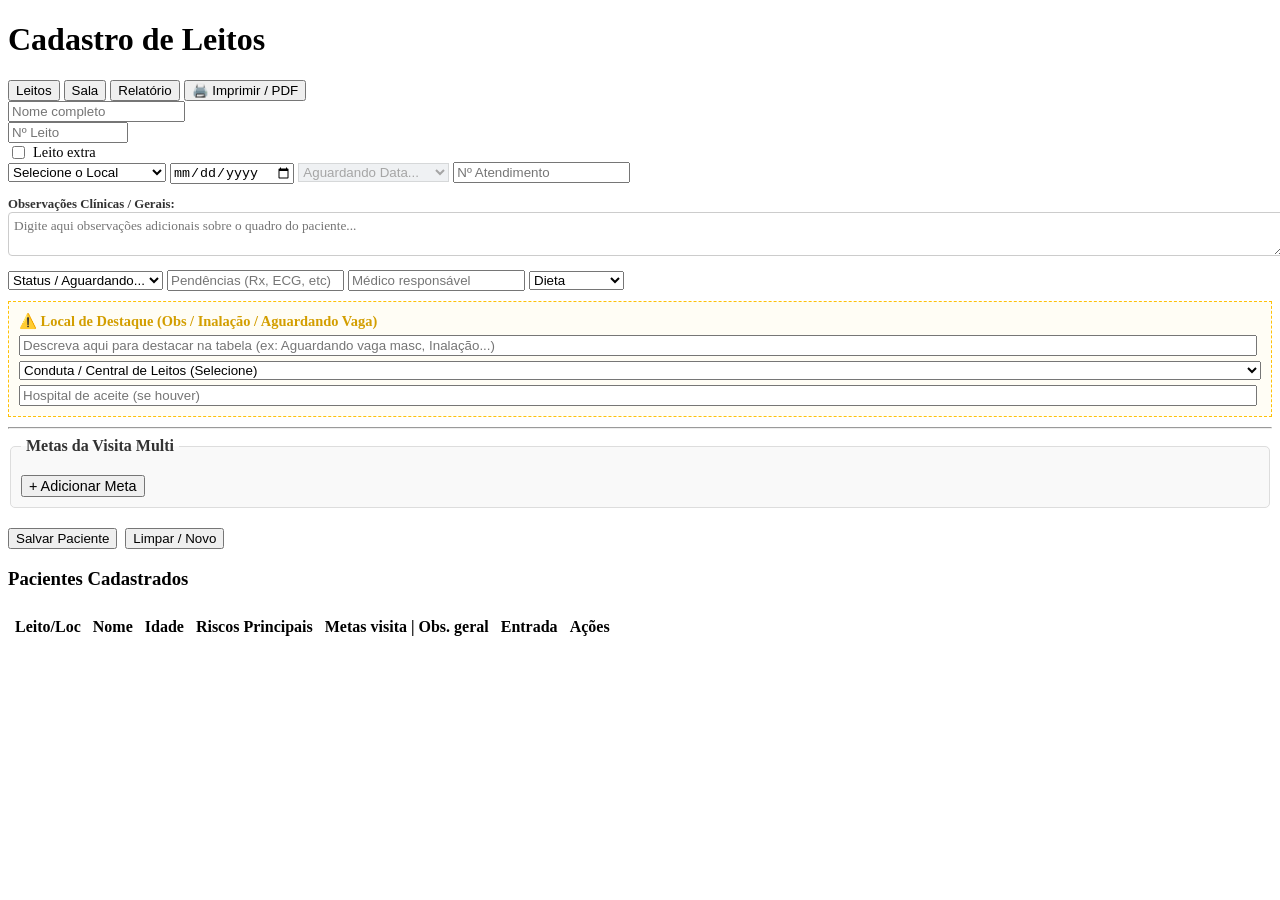
==== admin/index.html @ 570c0431 "Adicionado tela de cadastro" ====
<!DOCTYPE html>
<html lang="pt-BR">
<head>
<meta charset="utf-8" />
<title>Cadastro e Controle</title>
<link rel="stylesheet" href="../style.css">
<meta name="viewport" content="width=device-width,initial-scale=1">
<link rel="icon" href="../logo.png" type="image/svg+xml">
<style>
  .risk-label { font-size: 0.85em; font-weight: bold; margin-left: 5px; color: #555; }
  .risk-low { color: green; }
  .risk-med { color: orange; }
  .risk-high { color: red; }
  
  .row-destaque { background-color: #fff3cd !important; border-left: 5px solid #ffc107; }
  .row-livre { background-color: #f0f8ff !important; }
  .row-crl-nao { background-color: #f8d7da !important; border-left: 5px solid #dc3545; } 
  .row-alerta-conduta { background-color: #e9f5ff !important; border-left: 5px solid #007bff; }

  .extra-checkbox-wrapper { display: flex; align-items: center; gap: 5px; font-size: 0.9em; }
  
  fieldset { border: 1px solid #ddd; padding: 10px; border-radius: 5px; margin-bottom: 10px; background: #f9f9f9; }
  legend { font-weight: bold; padding: 0 5px; color: #333; }

  .table td { vertical-align: top; padding: 8px 5px; }
  .table th { padding: 8px 5px; }

  .meta-row {
      background: #fff;
      border: 1px solid #ccc;
      padding: 10px;
      margin-bottom: 8px;
      border-radius: 4px;
      display: flex;
      flex-direction: column;
      gap: 5px;
      position: relative;
  }
  .meta-header { display: flex; justify-content: space-between; align-items: center; }
  .meta-options { display: flex; gap: 15px; font-size: 0.9em; margin-top: 5px; align-items: center;}
  .meta-motivo { display: none; margin-top: 5px; }
  .meta-motivo input { width: 100%; border: 1px solid #d69e9e; background-color: #fff5f5; }
  .btn-remove-meta { 
      background: none; border: none; color: red; font-weight: bold; cursor: pointer; font-size: 1.2em;
  }
  
  .lista-metas-view { list-style: none; padding: 0; margin: 0; font-size: 0.85em; }
  .lista-metas-view li { margin-bottom: 4px; border-bottom: 1px dashed #eee; padding-bottom: 2px; }
  .tag-status { padding: 2px 4px; border-radius: 3px; font-weight: bold; font-size: 0.8em; }
  .st-na { background: #eee; color: #555; }
  .st-realizada { background: #d4edda; color: #155724; }
  .st-nao { background: #f8d7da; color: #721c24; }

  /* === ESTILOS DE IMPRESSÃO (PDF) === */
  @media print {
      @page { size: landscape; margin: 10mm; }
      body { background: #fff; font-family: Arial, sans-serif; -webkit-print-color-adjust: exact; }
      .header, #formPaciente, .secondary, .edit, .rem, #container_botoes_acao, button { display: none !important; }
      .card { border: none; box-shadow: none; padding: 0; margin: 0; }
      h3 { margin-top: 0; text-align: center; border-bottom: 2px solid #333; padding-bottom: 10px; }
      .table { width: 100%; border-collapse: collapse; font-size: 11px; }
      .table th, .table td { border: 1px solid #999; padding: 5px; color: #000; }
      .table th { background-color: #eee !important; font-weight: bold; }
      .row-crl-nao { background-color: #fdecea !important; }
      .row-destaque { background-color: #fff8e1 !important; }
      .table th:last-child, .table td:last-child { display: none; }
  }
</style>
</head>
<body>
<div class="container">
  <header class="header">
    <h1>Cadastro de Leitos</h1>
    <div>
        <a href="../index.html"><button class="secondary">Leitos</button></a>
        <a href="../sala/index.html"><button class="secondary">Sala</button></a>
        <a href="../relatorio/index.html"><button class="secondary">Relatório</button></a>
        <button class="secondary" onclick="window.print()">🖨️ Imprimir / PDF</button>
    </div>
    
  </header>

  <main class="card" id="formPaciente">
    <form>
      <input type="hidden" id="id_editando">

      <div class="form-row">
        <input type="text" id="nome" placeholder="Nome completo" required>

        <div style="display:flex; flex-direction:column; width: 120px;">
          <input type="number" id="leito" placeholder="Nº Leito" min="0" max="999" required>
          <div class="extra-checkbox-wrapper">
            <input type="checkbox" id="leito_extra"> <label for="leito_extra">Leito extra</label>
          </div>
        </div>

        <select id="local" required>
          <option value="">Selecione o Local</option>
          <option>Isolamento Adulto</option>
          <option>Isolamento Pediátrico</option>
          <option>Observação Masculina</option>
          <option>Observação Feminina</option>
          <option>Observação Pediátrica</option>
          <option>Sala de Decisão</option>
          <option>Medicação</option>
		  <option>Emergência</option>
        </select>

        <input type="date" id="nascimento" required title="Data de Nascimento">
        
        <select id="tipo_paciente" disabled style="background-color: #e9ecef;">
          <option value="">Aguardando Data...</option>
          <option value="adulto">Adulto (>12 anos)</option>
          <option value="pediatrico">Pediatria (<=12 anos)</option>
        </select>

        <input type="text" id="atendimento" placeholder="Nº Atendimento" required>
      </div>
    
        <div class="form-row" style="margin-top: 10px;">
        <div style="width: 100%;">
            <label style="font-size:0.8em; font-weight:bold; color:#333;">Observações Clínicas / Gerais:</label>
            <textarea id="obs_clinica" rows="2" placeholder="Digite aqui observações adicionais sobre o quadro do paciente..." style="width:100%; resize: vertical; padding: 5px; border: 1px solid #ccc; border-radius: 4px; font-family: inherit;"></textarea>
        </div>
      </div>
      <div class="form-row" style="margin-top: 10px;">
        <select id="aguardando">
          <option value="">Status / Aguardando...</option>
          <option>Exame</option>
          <option>Alta</option>
          <option>Transferência</option>
          <option>Resultado</option>
          <option>Nada</option>
        </select>

        <input type="text" id="pendencias" placeholder="Pendências (Rx, ECG, etc)">
        <input type="text" id="medico" placeholder="Médico responsável">
        
        <select id="dieta">
          <option value="">Dieta</option>
          <option>Livre</option>
          <option>Jejum</option>
          <option>Hipossódica</option>
          <option>Pastosa</option>
          <option>Diabética</option>
        </select>
      </div>

      <div style="margin: 10px 0; border: 1px dashed #ffc107; padding: 10px; background: #fffdf5;">
        <label style="font-weight:bold; font-size:0.9em; color:#d39e00;">⚠️ Local de Destaque (Obs / Inalação / Aguardando Vaga)</label>
        <input type="text" id="aguardando_vaga" placeholder="Descreva aqui para destacar na tabela (ex: Aguardando vaga masc, Inalação...)" style="width:99%; margin-top:5px;">
        
        <select id="conduta" style="width:100%; margin-top:5px;">
          <option value="">Conduta / Central de Leitos (Selecione)</option>
          <option value="Sim">Sim (Conduta Realizada)</option>
          <option value="Não">Não (Aguardando Conduta)</option>
        </select>

        <input type="text" id="hospital" placeholder="Hospital de aceite (se houver)" style="width:99%; margin-top:5px;">
      </div>

      <hr>

      <fieldset id="escala_adulto" style="display:none;">
        <legend>Escalas Adulto (> 12 Anos)</legend>
        <div class="form-row">
          <div>
            <select id="glasgow_tipo_adulto">
                <option value="Glasgow">Glasgow</option>
                <option value="RAS">RASS</option>
            </select>
            <input type="number" id="glasgow_valor_adulto" placeholder="Valor">
          </div>
          <div>
            <input type="number" id="iris_adulto" placeholder="IRIS (Valor)" oninput="calcRisco('iris', this.value, 'lbl_iris_ad')">
            <span id="lbl_iris_ad" class="risk-label"></span>
          </div>
          <div>
            <input type="number" id="morse" placeholder="Morse (Valor)" oninput="calcRisco('morse', this.value, 'lbl_morse')">
            <span id="lbl_morse" class="risk-label"></span>
          </div>
          <div>
             <input type="number" id="braden_adulto" placeholder="Braden (Valor)" oninput="calcRisco('braden', this.value, 'lbl_braden_ad')">
             <span id="lbl_braden_ad" class="risk-label"></span>
          </div>
        </div>
        <div class="form-row" style="margin-top:10px;">
          <div>
            <select id="dor_tipo_adulto">
                <option value="Dor">Dor (1-10)</option>
                <option value="BPS">BPS</option>
            </select>
            <input type="number" id="dor_valor_adulto" placeholder="Valor">
          </div>
          <div>
             <select id="news">
               <option value="">NEWS (Selecione)</option>
               <option value="Baixo">Baixo</option>
               <option value="Moderado">Moderado</option>
               <option value="Alto">Alto</option>
             </select>
          </div>
          <div>
            <input type="text" id="meows" placeholder="MEOWS (Opcional)">
          </div>
        </div>
      </fieldset>

      <fieldset id="escala_ped" style="display:none;">
        <legend>Escalas Pediátricas (<= 12 Anos)</legend>
        <div class="form-row">
          <div>
            <select id="glasgow_tipo_ped">
                <option value="Glasgow">Glasgow</option>
                <option value="RAS">RAS</option>
            </select>
            <input type="number" id="glasgow_valor_ped" placeholder="Valor">
          </div>
          <div>
            <input type="number" id="iris_ped" placeholder="IRIS (Valor)" oninput="calcRisco('iris', this.value, 'lbl_iris_ped')">
            <span id="lbl_iris_ped" class="risk-label"></span>
          </div>
          <div>
             <input type="number" id="humpty" placeholder="Humpty D. (Valor)" oninput="calcRisco('humpty', this.value, 'lbl_humpty')">
             <span id="lbl_humpty" class="risk-label"></span>
          </div>
          <div>
             <input type="number" id="braden_ped" placeholder="Braden (Valor)" oninput="calcRisco('braden', this.value, 'lbl_braden_ped')">
             <span id="lbl_braden_ped" class="risk-label"></span>
          </div>
        </div>
        <div class="form-row" style="margin-top:10px;">
           <div>
            <select id="dor_tipo_ped">
                <option value="Dor">Dor (1-10)</option>
                <option value="BPS">BPS</option>
                <option value="FLACC">FLACC</option>
            </select>
            <input type="number" id="dor_valor_ped" placeholder="Valor">
          </div>
          <div>
            <input type="number" id="pews" placeholder="PEWS (Valor)">
          </div>
        </div>
      </fieldset>
      
      <fieldset>
        <legend>Metas da Visita Multi</legend>
        <div id="container_metas"></div>
        <button type="button" class="secondary" onclick="adicionarMeta()" style="margin-top:10px; font-size:0.9em;">+ Adicionar Meta</button>
      </fieldset>

      <div id="container_botoes_acao" style="display:flex; gap:8px; margin-top:20px;">
        <button type="submit" id="btnSalvar">Salvar Paciente</button>
        <button type="button" id="limpar" class="secondary" onclick="limparForm()">Limpar / Novo</button>
      </div>
    </form>
  </main>

  <section class="card">
    <h3>Pacientes Cadastrados</h3>
    <table class="table" id="tabela">
      <thead>
        <tr>
          <th>Leito/Loc</th>
          <th>Nome</th>
          <th>Idade</th> 
          <th>Riscos Principais</th>
          <th>Metas visita | Obs. geral</th>
          <th>Entrada</th>
          <th>Ações</th>
        </tr>
      </thead>
      <tbody></tbody>
    </table>
  </section>
</div>

<script>

const API_BASE = '../api.php';
let listaPacientes = [];

// --- Lógica das Metas Multi ---
function adicionarMeta(dados = {}) {
    const container = document.getElementById('container_metas');
    const idUnico = 'meta_' + Date.now() + '_' + Math.floor(Math.random() * 1000);
    const texto = dados.texto || '';
    const status = dados.status || 'NA'; 
    const motivo = dados.motivo || '';

    const div = document.createElement('div');
    div.className = 'meta-row';
    div.innerHTML = `
        <div class="meta-header">
            <input type="text" class="meta-texto" placeholder="Descrição da Meta" value="${texto}" style="flex:1; margin-right:10px;" required>
            <button type="button" class="btn-remove-meta" onclick="this.parentElement.parentElement.remove()">×</button>
        </div>
        <div class="meta-options">
            <label><input type="radio" name="${idUnico}" value="NA" ${status === 'NA' ? 'checked' : ''} onchange="toggleMotivo(this)"> NA</label>
            <label><input type="radio" name="${idUnico}" value="Realizada" ${status === 'Realizada' ? 'checked' : ''} onchange="toggleMotivo(this)"> Realizada</label>
            <label><input type="radio" name="${idUnico}" value="NaoRealizada" ${status === 'NaoRealizada' ? 'checked' : ''} onchange="toggleMotivo(this)"> Não realizada</label>
        </div>
        <div class="meta-motivo" style="display: ${status === 'NaoRealizada' ? 'block' : 'none'};">
            <input type="text" class="meta-motivo-input" placeholder="Motivo da não realização" value="${motivo}">
        </div>
    `;
    container.appendChild(div);
}

function toggleMotivo(radio) {
    const row = radio.closest('.meta-row');
    const motivoDiv = row.querySelector('.meta-motivo');
    const motivoInput = row.querySelector('.meta-motivo-input');
    
    if (radio.value === 'NaoRealizada') {
        motivoDiv.style.display = 'block';
        motivoInput.focus();
    } else {
        motivoDiv.style.display = 'none';
        motivoInput.value = '';
    }
}

function obterMetasJSON() {
    const metas = [];
    document.querySelectorAll('.meta-row').forEach(row => {
        const texto = row.querySelector('.meta-texto').value;
        const checked = row.querySelector('input[type="radio"]:checked');
        const status = checked ? checked.value : 'NA';
        const motivo = row.querySelector('.meta-motivo-input').value;
        if(texto.trim() !== "") {
            metas.push({ texto, status, motivo });
        }
    });
    return JSON.stringify(metas);
}

// --- Funções Auxiliares / Gerais ---
function limparForm() {
    document.getElementById('id_editando').value = '';
    document.getElementById('nome').value = '';
    document.getElementById('leito').value = '';
    document.getElementById('leito_extra').checked = false;
    document.getElementById('local').value = '';
    document.getElementById('nascimento').value = '';
    document.getElementById('tipo_paciente').value = '';
    document.getElementById('atendimento').value = '';

    document.getElementById('obs_clinica').value = ''; 

    document.getElementById('aguardando').value = '';
    document.getElementById('pendencias').value = '';
    document.getElementById('medico').value = '';
    document.getElementById('dieta').value = '';
    
    document.getElementById('aguardando_vaga').value = '';
    document.getElementById('conduta').value = '';
    document.getElementById('hospital').value = '';

    // Limpa escalas
    document.querySelectorAll('#escala_adulto input, #escala_ped input').forEach(i => i.value = '');
    document.querySelectorAll('.risk-label').forEach(s => s.textContent = '');

    // Limpa Metas
    document.getElementById('container_metas').innerHTML = '';
    
    // Reseta displays
    document.getElementById('escala_adulto').style.display = 'none';
    document.getElementById('escala_ped').style.display = 'none';
}

function calcRisco(escala, val, labelId) {
    const lbl = document.getElementById(labelId);
    if(!lbl || val === "" || isNaN(parseFloat(val))) { 
        if(lbl) lbl.innerHTML = ""; 
        return; 
    }
    val = parseFloat(val);
    let texto = "";
    let classe = "";

    if (escala === 'iris') {
        if(val < 5) { texto = "Reduzido"; classe = "risk-low"; }
        else if(val <= 9) { texto = "Intermédio"; classe = "risk-med"; }
        else { texto = "Elevado"; classe = "risk-high"; }
    } else if (escala === 'morse') {
        if(val <= 24) { texto = "Baixo"; classe = "risk-low"; }
        else if(val <= 44) { texto = "Médio"; classe = "risk-med"; }
        else { texto = "Alto"; classe = "risk-high"; }
    } else if (escala === 'humpty') {
        if(val <= 10) { texto = "Baixo"; classe = "risk-low"; }
        else if(val <= 14) { texto = "Médio"; classe = "risk-med"; }
        else { texto = "Alto"; classe = "risk-high"; }
    } else if (escala === 'braden') {
        if(val >= 19) { texto = "Baixo"; classe = "risk-low"; } 
        else if(val >= 15) { texto = "Leve"; classe = "risk-med"; }
        else if(val >= 13) { texto = "Moderado"; classe = "risk-med"; }
        else if(val >= 10) { texto = "Alto"; classe = "risk-high"; }
        else { texto = "Muito Alto"; classe = "risk-high"; }
    }
    lbl.innerHTML = texto;
    lbl.className = "risk-label " + classe;
}

const nascimentoInput = document.getElementById('nascimento');
const escalaAdulto = document.getElementById("escala_adulto");
const escalaPed = document.getElementById("escala_ped");
const tipoPaciente = document.getElementById('tipo_paciente');

const calcularTipoPaciente = () => {
  if(!nascimentoInput.value) {
        tipoPaciente.value = "";
        escalaAdulto.style.display = "none";
        escalaPed.style.display = "none";
        return;
    }
  const nasc = new Date(nascimentoInput.value);
  const hoje = new Date();
  let idade = hoje.getFullYear() - nasc.getFullYear();
  const m = hoje.getMonth() - nasc.getMonth();
  if (m < 0 || (m === 0 && hoje.getDate() < nasc.getDate())) {
      idade--;
  }
  const tipo = idade <= 12 ? "pediatrico" : "adulto";
  tipoPaciente.value = tipo;
  escalaAdulto.style.display = tipo === "adulto" ? "block" : "none";
  escalaPed.style.display = tipo === "pediatrico" ? "block" : "none";
};
nascimentoInput.onchange = calcularTipoPaciente;

function calcIdade(dataStr) {
    if(!dataStr) return "--";
    const nasc = new Date(dataStr);
    const diff = Date.now() - nasc.getTime();
    return Math.abs(new Date(diff).getUTCFullYear() - 1970);
}

function formatDate(dt) {
    if(!dt) return "--";
    const dataHora = new Date(dt);
    const dataFormatada = dataHora.toLocaleDateString('pt-BR');
    const horaFormatada = dataHora.toLocaleTimeString('pt-BR', { hour: '2-digit', minute: '2-digit' });
    return `${dataFormatada} ${horaFormatada}`; 
}

async function carregarTabela() {
    try {
        const r = await fetch(API_BASE + '?action=list');
        const json = await r.json();
        const tbody = document.querySelector("#tabela tbody");
        tbody.innerHTML = "";
        if (!json.data) return;

        listaPacientes = json.data;

        json.data.forEach(p => {
            const tr = document.createElement("tr");
            const estaLivre = (p.status === 'livre');
            let classeLinha = "";
            let nomeExibicao = "";
            let acoesHTML = "";
            let infoRiscos = "";
            let infoMetas = "";
            let dataEntrada = "";
            let idade = "";
            
            let permanencia = ""; 

            if (estaLivre) {
                classeLinha = "row-livre";
                nomeExibicao = "<span style='color:#999; font-style:italic;'>-- Disponível --</span>";
                infoMetas = "<small style='color:#28a745'>Vago</small>";
                acoesHTML = `<button class="secondary" onclick="preencherNovo('${p.leito}', '${p.local}')">➕ Ocupar</button>`;
                idade = '--'; dataEntrada = '--';
            } else {
                const pendenciasTexto = (p.pendencias || '').toLowerCase();
                const aguardandoVagaTexto = (p.aguardando_vaga || '').toLowerCase();
                const condutaNao = (p.conduta || '').toLowerCase() === 'não';
                const isCrlNao = (condutaNao && (aguardandoVagaTexto.includes('crl') || aguardandoVagaTexto.includes('vaga')));
                
                nomeExibicao = `<strong>${p.nome}</strong>`;
                
                // Parse Metas
                try {
                    const metasObj = JSON.parse(p.observacao || '[]');
                    if (Array.isArray(metasObj) && metasObj.length > 0) {
                        infoMetas = '<ul class="lista-metas-view">';
                        metasObj.forEach(m => {
                            let badge = '';
                            if(m.status === 'Realizada') badge = '<span class="tag-status st-realizada">OK</span>';
                            else if(m.status === 'NaoRealizada') badge = '<span class="tag-status st-nao">Ñ/R</span>';
                            else badge = '<span class="tag-status st-na">NA</span>';
                            let motivoTxt = (m.status === 'NaoRealizada' && m.motivo) ? `<br><em style="color:#a00; font-size:0.9em;">Obs: ${m.motivo}</em>` : '';
                            infoMetas += `<li>${badge} ${m.texto} ${motivoTxt}</li>`;
                        });
                        infoMetas += '</ul>';
                    } else if (p.observacao && p.observacao.trim() !== "" && !p.observacao.startsWith('[')) {
                        infoMetas = p.observacao;
                    } else {
                        infoMetas = '<span style="color:#999">Sem metas</span>';
                    }
                } catch(e) { infoMetas = p.observacao || ''; }
                
                // Exibe também a OBS Clínica se houver
                if(p.obs_clinica) {
                    infoMetas += `<div style="margin-top:5px; border-top:1px dashed #ccc; padding-top:3px; font-size:0.85em; color:#444;"><strong>Obs. Geral:</strong> ${p.obs_clinica}</div>`;
                }

                if (isCrlNao) {
                    classeLinha = "row-crl-nao"; 
                    nomeExibicao = `<span style="color:#dc3545; font-weight:bold;">⚠️ ${p.nome}</span>`;
                    infoMetas = `<strong style="color:#dc3545;">AGUARDANDO VAGA/CRL</strong><br>` + infoMetas;
                } else if (p.aguardando_vaga && p.aguardando_vaga.trim() !== "") {
                    classeLinha = "row-destaque"; 
                    infoMetas = `<strong style="color:#d39e00">⚠️ ${p.aguardando_vaga}</strong><br>` + infoMetas;
                } else if (condutaNao) {
                    classeLinha = "row-alerta-conduta"; 
                    infoMetas = `<strong style="color:#007bff;">⚠️ CONDUTA PENDENTE</strong><br>` + infoMetas;
                }

                idade = calcIdade(p.nascimento) + " anos";
                
                // === CÁLCULO DE PERMANÊNCIA ===
                if (p.entrada) {
                    dataEntrada = formatDate(p.entrada);
                    const entDate = new Date(p.entrada);
                    const now = new Date();
                    const diffMs = now - entDate;
                    const diffHrs = Math.floor(diffMs / (1000 * 60 * 60));
                    const diffDias = Math.floor(diffHrs / 24);
                    
                    let tempoStr = "";
                    if (diffDias > 0) tempoStr = `${diffDias}d ${diffHrs % 24}h`;
                    else tempoStr = `${diffHrs}h`;
                    
                    permanencia = `<br><span style="font-size:0.75em; color:#0056b3; font-weight:bold;">Perm: ${tempoStr}</span>`;
                } else {
                    dataEntrada = "--";
                }
                
                if(p.diagnostico) nomeExibicao += `<div style='font-size:0.85em; color:#666; margin-top:2px;'>${p.diagnostico}</div>`;

                let riscos = [];
                if(p.tipo_paciente === 'adulto') {
                    if (p.news) riscos.push(`NEWS: <strong>${p.news}</strong>`);
                    if (p.braden_adulto) riscos.push(`Braden: <strong>${p.braden_adulto}</strong>`);
                    if (p.morse) riscos.push(`Morse: <strong>${p.morse}</strong>`);
                } else if (p.tipo_paciente === 'pediatrico') {
                    if (p.pews) riscos.push(`PEWS: <strong>${p.pews}</strong>`);
                    if (p.humpty) riscos.push(`Humpty: <strong>${p.humpty}</strong>`);
                    if (p.braden_ped) riscos.push(`Braden: <strong>${p.braden_ped}</strong>`);
                }
                infoRiscos = riscos.length > 0 ? riscos.join(' | ') : '--';

                acoesHTML = `
                    <button class="edit" onclick="editar(${p.id})">✏️ Editar</button>
                    <button class="rem" onclick="deletar(${p.id})">🚪 Alta</button>
                `;
            }

            tr.className = classeLinha;
            tr.innerHTML = `
                <td>
                    <strong style="font-size:1.1em">${p.leito}</strong>${p.leito.includes(" (Extra)") ? '<br><small style="color:red; font-weight:bold;">EXTRA</small>' : ''}<br>
                    <span style="font-size:0.8em; color:#555;">${p.local}</span>
                </td>
                <td>${nomeExibicao}</td>
                <td>${idade}</td>
                <td><small>${infoRiscos}</small></td>
                <td>${infoMetas}</td>
                <td>${dataEntrada}${permanencia}</td>
                <td>${acoesHTML}</td>
            `;
            tbody.appendChild(tr);
        });
    } catch (error) { console.error(error); }
}

function preencherNovo(leitoNum, localNome) {
    limparForm(); 
    if(leitoNum.includes("(Extra)")) {
        document.getElementById('leito_extra').checked = true;
        leitoNum = leitoNum.replace(" (Extra)", "").trim();
    }
    document.getElementById('leito').value = leitoNum;
    document.getElementById('local').value = localNome;
    adicionarMeta();
    window.scrollTo({ top: 0, behavior: 'smooth' });
    setTimeout(() => document.getElementById('nome').focus(), 500);
}

// Função para dar Alta (Deletar Lógico)
async function deletar(id) {
    if (confirm('Confirmar ALTA e arquivamento deste paciente? (Os dados serão salvos no relatório).')) {
        try {
            const resp = await fetch(`${API_BASE}?action=delete`, {
                method: "POST",
                headers: { "Content-Type": "application/json" },
                body: JSON.stringify({ id: id })
            });
            
            const json = await resp.json();
            
            if (json.success) {
                carregarTabela();
            } else {
                alert("Erro ao realizar alta: " + (json.message || "Erro desconhecido"));
            }
        } catch (e) {
            console.error(e);
            alert("Erro de conexão ao tentar realizar alta.");
        }
    }
}

const formPaciente = document.querySelector('form');

formPaciente.onsubmit = async (ev) => {
  ev.preventDefault();
  const idEd = document.getElementById('id_editando').value;
  const action = idEd ? "update" : "add";
  
  let leitoFinal = document.getElementById('leito').value;
  if(document.getElementById('leito_extra').checked) leitoFinal += " (Extra)";

  const isAdulto = document.getElementById('escala_adulto').style.display === "block";
  const isPed = document.getElementById('escala_ped').style.display === "block";

  const data = {
    id: idEd,
    nome: document.getElementById('nome').value,
    leito: leitoFinal, 
    local: document.getElementById('local').value,
    nascimento: document.getElementById('nascimento').value,
    tipo_paciente: document.getElementById('tipo_paciente').value,
    atendimento: document.getElementById('atendimento').value,
    
    // Novo Campo enviado aqui:
    obs_clinica: document.getElementById('obs_clinica').value,

    aguardando: document.getElementById('aguardando').value,
    pendencias: document.getElementById('pendencias').value,
    medico: document.getElementById('medico').value,
    dieta: document.getElementById('dieta').value,
    glasgow_adulto: isAdulto && document.getElementById('glasgow_valor_adulto').value ? document.getElementById('glasgow_tipo_adulto').value + ": " + document.getElementById('glasgow_valor_adulto').value : '',
    iris_adulto: isAdulto ? document.getElementById('iris_adulto').value : '',
    morse: isAdulto ? document.getElementById('morse').value : '',
    braden_adulto: isAdulto ? document.getElementById('braden_adulto').value : '',
    dor_adulto: isAdulto && document.getElementById('dor_valor_adulto').value ? document.getElementById('dor_tipo_adulto').value + ": " + document.getElementById('dor_valor_adulto').value : '',
    news: isAdulto ? document.getElementById('news').value : '',
    meows: isAdulto ? document.getElementById('meows').value : '',
    glasgow_ped: isPed && document.getElementById('glasgow_valor_ped').value ? document.getElementById('glasgow_tipo_ped').value + ": " + document.getElementById('glasgow_valor_ped').value : '',
    iris_ped: isPed ? document.getElementById('iris_ped').value : '',
    humpty: isPed ? document.getElementById('humpty').value : '',
    braden_ped: isPed ? document.getElementById('braden_ped').value : '',
    dor_ped: isPed && document.getElementById('dor_valor_ped').value ? document.getElementById('dor_tipo_ped').value + ": " + document.getElementById('dor_valor_ped').value : '',
    pews: isPed ? document.getElementById('pews').value : '',
    hospital: document.getElementById('hospital').value,
    observacao: obterMetasJSON(), 
    aguardando_vaga: document.getElementById('aguardando_vaga').value,
    conduta: document.getElementById('conduta').value
  };

  try {
      const resp = await fetch(`${API_BASE}?action=${action}`, {
        method: "POST",
        headers: {"Content-Type": "application/json"},
        body: JSON.stringify(data)
      });
      const j = await resp.json();
      if (!j.success) return alert("Erro ao salvar! " + (j.message || ""));
      limparForm();
      carregarTabela();
  } catch (err) {
      alert("Erro de comunicação com o servidor.");
  }
};

function editar(id) {
    const p = listaPacientes.find(pac => pac.id == id);
    if (!p) return alert("Erro ao encontrar dados do paciente.");

    limparForm(); // Garante formulário limpo antes de preencher
    document.getElementById('id_editando').value = p.id;
    document.getElementById('nome').value = p.nome;
    
    let l = p.leito;
    if(l && l.includes("(Extra)")) {
        document.getElementById('leito_extra').checked = true;
        l = l.replace(" (Extra)", "").trim();
    }
    document.getElementById('leito').value = l;
    document.getElementById('local').value = p.local;
    
    if (p.nascimento) {
      document.getElementById('nascimento').value = p.nascimento.split(" ")[0]; 
      calcularTipoPaciente();
    }
    document.getElementById('atendimento').value = p.atendimento;

    // Preenche o novo campo de Observação
    document.getElementById('obs_clinica').value = p.obs_clinica || '';

    document.getElementById('aguardando').value = p.aguardando;
    document.getElementById('pendencias').value = p.pendencias;
    document.getElementById('medico').value = p.medico;
    document.getElementById('dieta').value = p.dieta;
    
    // Metas
    if(p.observacao) {
        try {
            const metas = JSON.parse(p.observacao);
            if(Array.isArray(metas)) {
                document.getElementById('container_metas').innerHTML = '';
                metas.forEach(m => adicionarMeta(m));
            } else {
                adicionarMeta({texto: p.observacao}); 
            }
        } catch(e) { adicionarMeta({texto: p.observacao}); }
    } else {
        adicionarMeta();
    }

    document.getElementById('hospital').value = p.hospital;
    document.getElementById('aguardando_vaga').value = p.aguardando_vaga;
    document.getElementById('conduta').value = p.conduta;
    
    // Escalas (Lógica de preenchimento)
    const parseScale = (val) => val && val.includes(":") ? val.split(":").map(s => s.trim()) : ['', ''];
    if(p.tipo_paciente === 'adulto') {
        let [gType, gVal] = parseScale(p.glasgow_adulto);
        document.getElementById('glasgow_tipo_adulto').value = gType || 'Glasgow';
        document.getElementById('glasgow_valor_adulto').value = gVal || '';
        document.getElementById('iris_adulto').value = p.iris_adulto || '';
        document.getElementById('morse').value = p.morse || '';
        document.getElementById('braden_adulto').value = p.braden_adulto || '';
        let [dType, dVal] = parseScale(p.dor_adulto);
        document.getElementById('dor_tipo_adulto').value = dType || 'Dor';
        document.getElementById('dor_valor_adulto').value = dVal || '';
        document.getElementById('news').value = p.news || '';
        document.getElementById('meows').value = p.meows || '';
        calcRisco('iris', p.iris_adulto, 'lbl_iris_ad');
        calcRisco('morse', p.morse, 'lbl_morse');
        calcRisco('braden', p.braden_adulto, 'lbl_braden_ad');
    } else if(p.tipo_paciente === 'pediatrico') {
        let [gType, gVal] = parseScale(p.glasgow_ped);
        document.getElementById('glasgow_tipo_ped').value = gType || 'Glasgow';
        document.getElementById('glasgow_valor_ped').value = gVal || '';
        document.getElementById('iris_ped').value = p.iris_ped || '';
        document.getElementById('humpty').value = p.humpty || '';
        document.getElementById('braden_ped').value = p.braden_ped || '';
        let [dType, dVal] = parseScale(p.dor_ped);
        document.getElementById('dor_tipo_ped').value = dType || 'Dor';
        document.getElementById('dor_valor_ped').value = dVal || '';
        document.getElementById('pews').value = p.pews || '';
        calcRisco('iris', p.iris_ped, 'lbl_iris_ped');
        calcRisco('humpty', p.humpty, 'lbl_humpty');
        calcRisco('braden', p.braden_ped, 'lbl_braden_ped');
    }
    
    window.scrollTo({ top: 0, behavior: 'smooth' });
}

// Inicializa
carregarTabela();

</script>
</body>
</html>
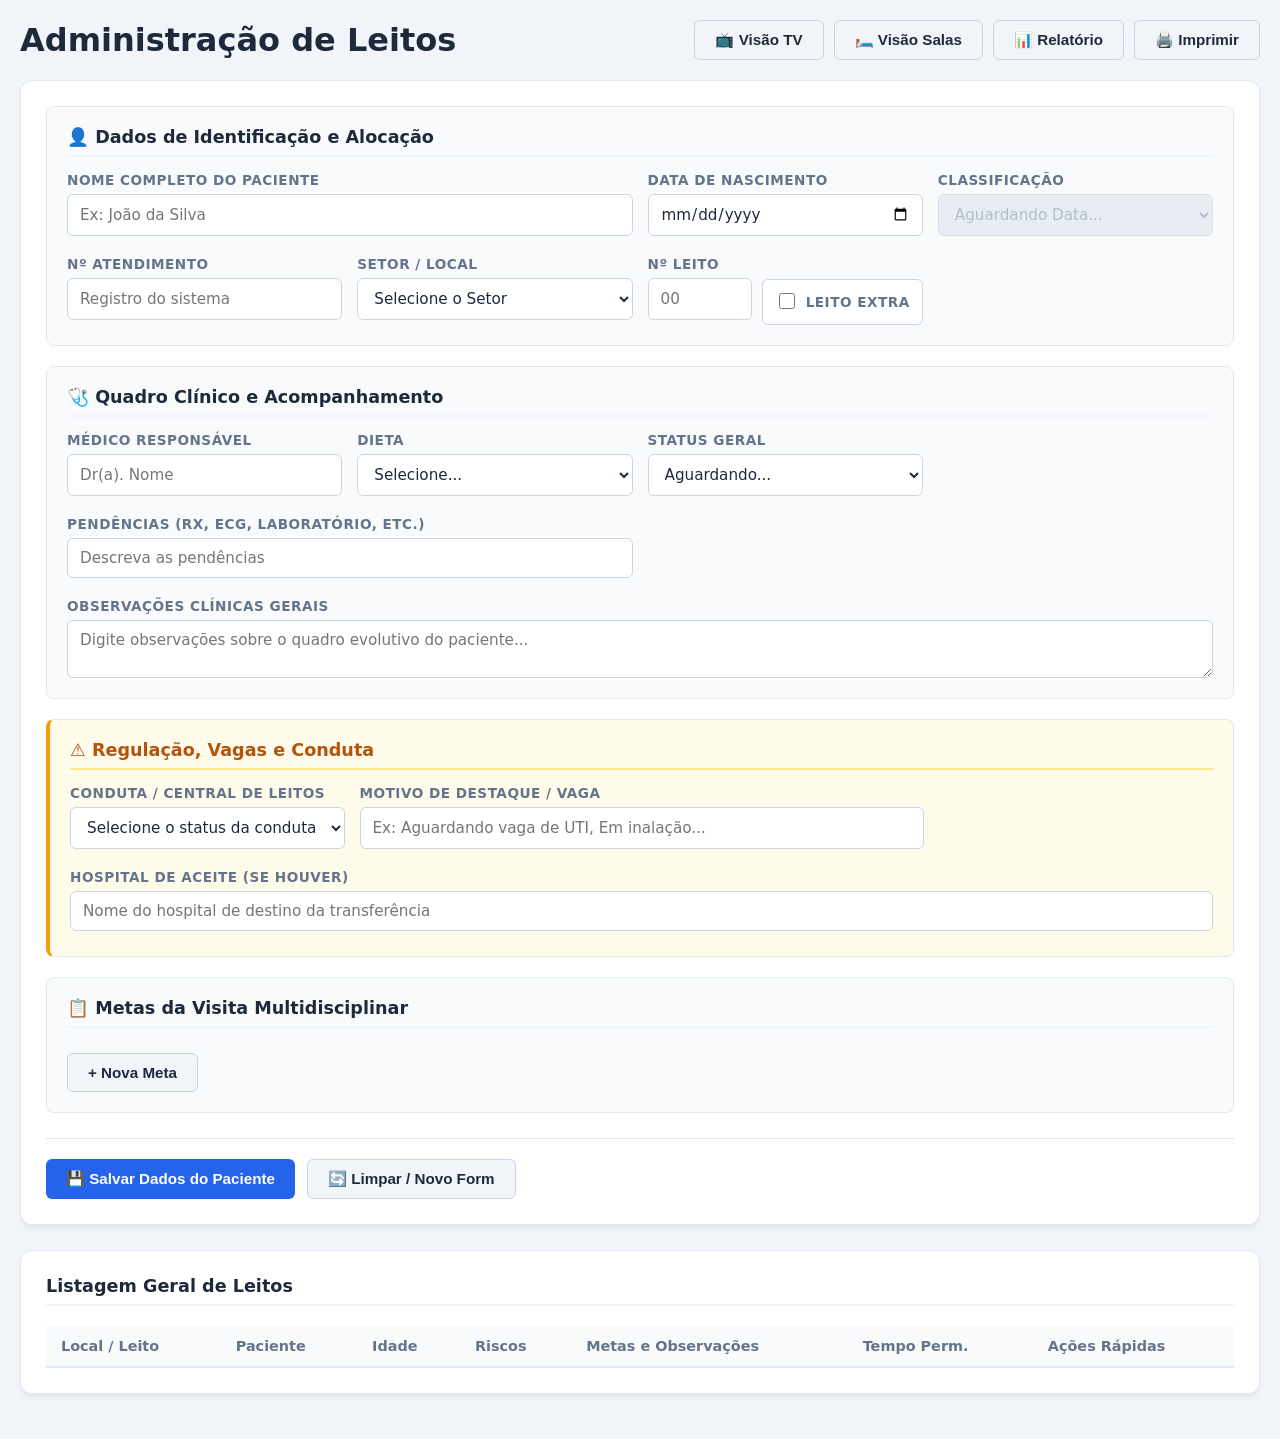
==== commit fa9df3e5: "Adicionado layout mais claro no Admin" ====
--- a/admin/index.html
+++ b/admin/index.html
@@ -2,286 +2,507 @@
 <html lang="pt-BR">
 <head>
 <meta charset="utf-8" />
-<title>Cadastro e Controle</title>
+<title>Cadastro e Controle - UPA</title>
 <link rel="stylesheet" href="../style.css">
 <meta name="viewport" content="width=device-width,initial-scale=1">
 <link rel="icon" href="../logo.png" type="image/svg+xml">
 <style>
-  .risk-label { font-size: 0.85em; font-weight: bold; margin-left: 5px; color: #555; }
-  .risk-low { color: green; }
-  .risk-med { color: orange; }
-  .risk-high { color: red; }
-  
-  .row-destaque { background-color: #fff3cd !important; border-left: 5px solid #ffc107; }
-  .row-livre { background-color: #f0f8ff !important; }
-  .row-crl-nao { background-color: #f8d7da !important; border-left: 5px solid #dc3545; } 
-  .row-alerta-conduta { background-color: #e9f5ff !important; border-left: 5px solid #007bff; }
-
-  .extra-checkbox-wrapper { display: flex; align-items: center; gap: 5px; font-size: 0.9em; }
-  
-  fieldset { border: 1px solid #ddd; padding: 10px; border-radius: 5px; margin-bottom: 10px; background: #f9f9f9; }
-  legend { font-weight: bold; padding: 0 5px; color: #333; }
-
-  .table td { vertical-align: top; padding: 8px 5px; }
-  .table th { padding: 8px 5px; }
-
-  .meta-row {
-      background: #fff;
-      border: 1px solid #ccc;
-      padding: 10px;
-      margin-bottom: 8px;
-      border-radius: 4px;
+  /* ==========================================================
+     BASE & TIPOGRAFIA
+     ========================================================== */
+  :root {
+      --primary: #2563eb;
+      --primary-hover: #1d4ed8;
+      --bg-body: #f1f5f9;
+      --bg-card: #ffffff;
+      --text-main: #1e293b;
+      --text-muted: #64748b;
+      --border: #cbd5e1;
+      --alert-bg: #fffbeb;
+      --alert-border: #f59e0b;
+      --danger: #ef4444;
+      --success: #22c55e;
+  }
+
+  body {
+      background-color: var(--bg-body);
+      color: var(--text-main);
+      font-family: 'Segoe UI', system-ui, sans-serif;
+      margin: 0;
+      padding: 20px 0;
+  }
+
+  .container { max-width: 1400px; margin: 0 auto; padding: 0 20px; }
+
+  /* ==========================================================
+     LAYOUT DO FORMULÁRIO
+     ========================================================== */
+  .card {
+      background: var(--bg-card);
+      border-radius: 12px;
+      padding: 25px;
+      box-shadow: 0 4px 6px -1px rgba(0, 0, 0, 0.05), 0 2px 4px -2px rgba(0, 0, 0, 0.05);
+      margin-bottom: 25px;
+      border: 1px solid #e2e8f0;
+  }
+
+  .section-title {
+      font-size: 1.1em;
+      font-weight: 700;
+      color: var(--text-main);
+      margin-top: 0;
+      margin-bottom: 15px;
+      padding-bottom: 8px;
+      border-bottom: 2px solid #f1f5f9;
+      display: flex;
+      align-items: center;
+      gap: 8px;
+  }
+
+  .form-section {
+      background: #f8fafc;
+      padding: 20px;
+      border-radius: 8px;
+      margin-bottom: 20px;
+      border: 1px solid #e2e8f0;
+  }
+
+  .form-grid {
+      display: grid;
+      grid-template-columns: repeat(auto-fit, minmax(220px, 1fr));
+      gap: 15px;
+  }
+
+  .span-2 { grid-column: span 2; }
+  .span-3 { grid-column: span 3; }
+  .span-full { grid-column: 1 / -1; }
+
+  /* ==========================================================
+     INPUTS E LABELS (Corrigido o Grid Blowout)
+     ========================================================== */
+  .input-group {
       display: flex;
       flex-direction: column;
-      gap: 5px;
-      position: relative;
-  }
-  .meta-header { display: flex; justify-content: space-between; align-items: center; }
-  .meta-options { display: flex; gap: 15px; font-size: 0.9em; margin-top: 5px; align-items: center;}
-  .meta-motivo { display: none; margin-top: 5px; }
-  .meta-motivo input { width: 100%; border: 1px solid #d69e9e; background-color: #fff5f5; }
-  .btn-remove-meta { 
-      background: none; border: none; color: red; font-weight: bold; cursor: pointer; font-size: 1.2em;
-  }
+      gap: 6px;
+      min-width: 0; /* Previne overflow em Flex/Grid */
+  }
+
+  .input-group label {
+      font-size: 0.85em;
+      font-weight: 600;
+      color: var(--text-muted);
+      text-transform: uppercase;
+      letter-spacing: 0.5px;
+  }
+
+  /* Aplica Box-Sizing e Width 100% para evitar que inputs quebrem a tela */
+  input[type="text"], input[type="number"], input[type="date"], select, textarea {
+      width: 100%;
+      box-sizing: border-box;
+      min-width: 0; /* Crucial para o Flexbox não esticar além do limite */
+      padding: 10px 12px;
+      border: 1px solid var(--border);
+      border-radius: 6px;
+      font-size: 0.95em;
+      color: var(--text-main);
+      background-color: #fff;
+      transition: all 0.2s;
+      font-family: inherit;
+  }
+
+  input:focus, select:focus, textarea:focus {
+      outline: none;
+      border-color: var(--primary);
+      box-shadow: 0 0 0 3px rgba(37, 99, 235, 0.15);
+  }
+
+  input:disabled, select:disabled {
+      background-color: #e2e8f0;
+      color: #94a3b8;
+      cursor: not-allowed;
+  }
+
+  /* Checkbox Customizado */
+  .checkbox-wrapper {
+      display: flex;
+      align-items: center;
+      gap: 8px;
+      margin-top: 4px;
+      background: #fff;
+      padding: 8px 12px;
+      border: 1px solid var(--border);
+      border-radius: 6px;
+      cursor: pointer;
+  }
+  .checkbox-wrapper input[type="checkbox"] { width: 16px; height: 16px; cursor: pointer; }
+  .checkbox-wrapper label { cursor: pointer; font-size: 0.9em; font-weight: 600; color: var(--text-main); text-transform: none; letter-spacing: 0;}
+
+  /* Flex Side-by-Side Específico para Escalas (Glasgow / Dor) */
+  .flex-split {
+      display: flex;
+      gap: 6px;
+      width: 100%;
+  }
+  .flex-split select { flex: 0 0 110px; } /* O select terá exatos 110px */
+  .flex-split input { flex: 1; }          /* O input ocupa o restante do espaço */
+
+  /* ==========================================================
+     ALERTAS E DESTAQUES
+     ========================================================== */
+  .alert-section {
+      background-color: var(--alert-bg);
+      border-left: 4px solid var(--alert-border);
+  }
+  .alert-section .section-title { color: #b45309; border-bottom-color: #fde68a; }
+
+  /* ==========================================================
+     BOTÕES
+     ========================================================== */
+  .btn-container { display: flex; gap: 12px; margin-top: 25px; padding-top: 20px; border-top: 1px solid #e2e8f0; }
   
-  .lista-metas-view { list-style: none; padding: 0; margin: 0; font-size: 0.85em; }
-  .lista-metas-view li { margin-bottom: 4px; border-bottom: 1px dashed #eee; padding-bottom: 2px; }
-  .tag-status { padding: 2px 4px; border-radius: 3px; font-weight: bold; font-size: 0.8em; }
-  .st-na { background: #eee; color: #555; }
-  .st-realizada { background: #d4edda; color: #155724; }
-  .st-nao { background: #f8d7da; color: #721c24; }
-
-  /* === ESTILOS DE IMPRESSÃO (PDF) === */
+  button {
+      padding: 10px 20px;
+      border-radius: 6px;
+      font-weight: 600;
+      font-size: 0.95em;
+      cursor: pointer;
+      transition: all 0.2s;
+      border: none;
+      display: inline-flex;
+      align-items: center;
+      gap: 6px;
+  }
+  
+  .btn-primary { background-color: var(--primary); color: white; }
+  .btn-primary:hover { background-color: var(--primary-hover); transform: translateY(-1px); }
+  
+  .btn-secondary { background-color: #f1f5f9; color: var(--text-main); border: 1px solid var(--border); }
+  .btn-secondary:hover { background-color: #e2e8f0; }
+
+  /* ==========================================================
+     METAS MULTI
+     ========================================================== */
+  .meta-row {
+      background: #fff; border: 1px solid var(--border); padding: 12px; margin-bottom: 10px;
+      border-radius: 6px; display: flex; flex-direction: column; gap: 10px;
+  }
+  .meta-header { display: flex; gap: 10px; }
+  .btn-remove-meta { background: #fee2e2; color: var(--danger); padding: 8px 12px; border-radius: 6px; font-weight: bold; }
+  .btn-remove-meta:hover { background: #fca5a5; }
+  
+  .meta-options { display: flex; gap: 20px; font-size: 0.9em; font-weight: 600; color: #475569;}
+  .meta-options label { display: flex; align-items: center; gap: 5px; cursor: pointer; }
+  
+  .meta-motivo input { border-color: #fca5a5; background: #fef2f2; }
+
+  /* ==========================================================
+     TABELA DE PACIENTES
+     ========================================================== */
+  .table-wrapper { overflow-x: auto; }
+  .table { width: 100%; border-collapse: collapse; text-align: left; font-size: 0.9em; }
+  .table th { background-color: #f8fafc; padding: 12px 15px; color: var(--text-muted); font-weight: 600; border-bottom: 2px solid #e2e8f0; }
+  .table td { padding: 12px 15px; border-bottom: 1px solid #e2e8f0; vertical-align: top; }
+  .table tr:hover { background-color: #f8fafc; }
+
+  .risk-label { font-size: 0.8em; font-weight: 700; padding: 2px 6px; border-radius: 4px; display: inline-block; margin-top: 4px;}
+  .risk-low { background: #dcfce7; color: #166534; }
+  .risk-med { background: #fef08a; color: #854d0e; }
+  .risk-high { background: #fee2e2; color: #991b1b; }
+
+  /* Cores Linha Tabela */
+  .row-destaque td { background-color: #fffbeb; }
+  .row-livre td { background-color: #f1f5f9; color: #94a3b8; }
+  .row-crl-nao td { background-color: #fef2f2; } 
+  .row-alerta-conduta td { background-color: #eff6ff; }
+
+  /* ==========================================================
+     IMPRESSÃO
+     ========================================================== */
   @media print {
       @page { size: landscape; margin: 10mm; }
-      body { background: #fff; font-family: Arial, sans-serif; -webkit-print-color-adjust: exact; }
-      .header, #formPaciente, .secondary, .edit, .rem, #container_botoes_acao, button { display: none !important; }
-      .card { border: none; box-shadow: none; padding: 0; margin: 0; }
-      h3 { margin-top: 0; text-align: center; border-bottom: 2px solid #333; padding-bottom: 10px; }
-      .table { width: 100%; border-collapse: collapse; font-size: 11px; }
-      .table th, .table td { border: 1px solid #999; padding: 5px; color: #000; }
-      .table th { background-color: #eee !important; font-weight: bold; }
-      .row-crl-nao { background-color: #fdecea !important; }
-      .row-destaque { background-color: #fff8e1 !important; }
-      .table th:last-child, .table td:last-child { display: none; }
+      body { background: #fff; }
+      header, #formPaciente, .btn-container, .edit, .rem { display: none !important; }
+      .card { border: none; box-shadow: none; padding: 0; }
+      .table th { background-color: #eee !important; color: #000; }
+      .table td, .table th { border: 1px solid #ccc; }
   }
 </style>
 </head>
 <body>
 <div class="container">
-  <header class="header">
-    <h1>Cadastro de Leitos</h1>
-    <div>
-        <a href="../index.html"><button class="secondary">Leitos</button></a>
-        <a href="../sala/index.html"><button class="secondary">Sala</button></a>
-        <a href="../relatorio/index.html"><button class="secondary">Relatório</button></a>
-        <button class="secondary" onclick="window.print()">🖨️ Imprimir / PDF</button>
+  <header style="display: flex; justify-content: space-between; align-items: center; margin-bottom: 20px;">
+    <h1 style="color: var(--text-main); margin: 0;">Administração de Leitos</h1>
+    <div style="display: flex; gap: 10px;">
+        <a href="../index.html"><button class="btn-secondary">📺 Visão TV</button></a>
+        <a href="../sala/index.html"><button class="btn-secondary">🛏️ Visão Salas</button></a>
+        <a href="../relatorio/index.html"><button class="btn-secondary">📊 Relatório</button></a>
+        <button class="btn-secondary" onclick="window.print()">🖨️ Imprimir</button>
     </div>
-    
   </header>
 
   <main class="card" id="formPaciente">
     <form>
       <input type="hidden" id="id_editando">
 
-      <div class="form-row">
-        <input type="text" id="nome" placeholder="Nome completo" required>
-
-        <div style="display:flex; flex-direction:column; width: 120px;">
-          <input type="number" id="leito" placeholder="Nº Leito" min="0" max="999" required>
-          <div class="extra-checkbox-wrapper">
-            <input type="checkbox" id="leito_extra"> <label for="leito_extra">Leito extra</label>
-          </div>
-        </div>
-
-        <select id="local" required>
-          <option value="">Selecione o Local</option>
-          <option>Isolamento Adulto</option>
-          <option>Isolamento Pediátrico</option>
-          <option>Observação Masculina</option>
-          <option>Observação Feminina</option>
-          <option>Observação Pediátrica</option>
-          <option>Sala de Decisão</option>
-          <option>Medicação</option>
-		  <option>Emergência</option>
-        </select>
-
-        <input type="date" id="nascimento" required title="Data de Nascimento">
-        
-        <select id="tipo_paciente" disabled style="background-color: #e9ecef;">
-          <option value="">Aguardando Data...</option>
-          <option value="adulto">Adulto (>12 anos)</option>
-          <option value="pediatrico">Pediatria (<=12 anos)</option>
-        </select>
-
-        <input type="text" id="atendimento" placeholder="Nº Atendimento" required>
-      </div>
-    
-        <div class="form-row" style="margin-top: 10px;">
-        <div style="width: 100%;">
-            <label style="font-size:0.8em; font-weight:bold; color:#333;">Observações Clínicas / Gerais:</label>
-            <textarea id="obs_clinica" rows="2" placeholder="Digite aqui observações adicionais sobre o quadro do paciente..." style="width:100%; resize: vertical; padding: 5px; border: 1px solid #ccc; border-radius: 4px; font-family: inherit;"></textarea>
+      <div class="form-section">
+        <h4 class="section-title">👤 Dados de Identificação e Alocação</h4>
+        <div class="form-grid">
+            <div class="input-group span-2">
+                <label for="nome">Nome Completo do Paciente</label>
+                <input type="text" id="nome" placeholder="Ex: João da Silva" required>
+            </div>
+            
+            <div class="input-group">
+                <label for="nascimento">Data de Nascimento</label>
+                <input type="date" id="nascimento" required>
+            </div>
+
+            <div class="input-group">
+                <label for="tipo_paciente">Classificação</label>
+                <select id="tipo_paciente" disabled>
+                    <option value="">Aguardando Data...</option>
+                    <option value="adulto">Adulto (>12 anos)</option>
+                    <option value="pediatrico">Pediatria (<=12 anos)</option>
+                </select>
+            </div>
+
+            <div class="input-group">
+                <label for="atendimento">Nº Atendimento</label>
+                <input type="text" id="atendimento" placeholder="Registro do sistema" required>
+            </div>
+
+            <div class="input-group">
+                <label for="local">Setor / Local</label>
+                <select id="local" required>
+                    <option value="">Selecione o Setor</option>
+                    <option>Isolamento Adulto</option>
+                    <option>Isolamento Pediátrico</option>
+                    <option>Observação Masculina</option>
+                    <option>Observação Feminina</option>
+                    <option>Observação Pediátrica</option>
+                    <option>Sala de Decisão</option>
+                    <option>Medicação</option>
+                    <option>Emergência</option>
+                </select>
+            </div>
+
+            <div class="input-group" style="display: grid; grid-template-columns: 1fr auto; gap: 10px;">
+                <div style="display: flex; flex-direction: column; gap: 6px;">
+                    <label for="leito">Nº Leito</label>
+                    <input type="number" id="leito" placeholder="00" min="0" max="999" required>
+                </div>
+                <label class="checkbox-wrapper" style="margin-top: 23px;">
+                    <input type="checkbox" id="leito_extra"> 
+                    Leito Extra
+                </label>
+            </div>
         </div>
       </div>
-      <div class="form-row" style="margin-top: 10px;">
-        <select id="aguardando">
-          <option value="">Status / Aguardando...</option>
-          <option>Exame</option>
-          <option>Alta</option>
-          <option>Transferência</option>
-          <option>Resultado</option>
-          <option>Nada</option>
-        </select>
-
-        <input type="text" id="pendencias" placeholder="Pendências (Rx, ECG, etc)">
-        <input type="text" id="medico" placeholder="Médico responsável">
-        
-        <select id="dieta">
-          <option value="">Dieta</option>
-          <option>Livre</option>
-          <option>Jejum</option>
-          <option>Hipossódica</option>
-          <option>Pastosa</option>
-          <option>Diabética</option>
-        </select>
+
+      <div class="form-section">
+        <h4 class="section-title">🩺 Quadro Clínico e Acompanhamento</h4>
+        <div class="form-grid">
+            <div class="input-group">
+                <label for="medico">Médico Responsável</label>
+                <input type="text" id="medico" placeholder="Dr(a). Nome">
+            </div>
+
+            <div class="input-group">
+                <label for="dieta">Dieta</label>
+                <select id="dieta">
+                    <option value="">Selecione...</option>
+                    <option>Livre</option>
+                    <option>Jejum</option>
+                    <option>Hipossódica</option>
+                    <option>Pastosa</option>
+                    <option>Diabética</option>
+                </select>
+            </div>
+
+            <div class="input-group">
+                <label for="aguardando">Status Geral</label>
+                <select id="aguardando">
+                    <option value="">Aguardando...</option>
+                    <option>Exame</option>
+                    <option>Alta</option>
+                    <option>Transferência</option>
+                    <option>Resultado</option>
+                    <option>Nada</option>
+                </select>
+            </div>
+
+            <div class="input-group span-2">
+                <label for="pendencias">Pendências (Rx, ECG, Laboratório, etc.)</label>
+                <input type="text" id="pendencias" placeholder="Descreva as pendências">
+            </div>
+
+            <div class="input-group span-full">
+                <label for="obs_clinica">Observações Clínicas Gerais</label>
+                <textarea id="obs_clinica" rows="2" placeholder="Digite observações sobre o quadro evolutivo do paciente..."></textarea>
+            </div>
+        </div>
       </div>
 
-      <div style="margin: 10px 0; border: 1px dashed #ffc107; padding: 10px; background: #fffdf5;">
-        <label style="font-weight:bold; font-size:0.9em; color:#d39e00;">⚠️ Local de Destaque (Obs / Inalação / Aguardando Vaga)</label>
-        <input type="text" id="aguardando_vaga" placeholder="Descreva aqui para destacar na tabela (ex: Aguardando vaga masc, Inalação...)" style="width:99%; margin-top:5px;">
-        
-        <select id="conduta" style="width:100%; margin-top:5px;">
-          <option value="">Conduta / Central de Leitos (Selecione)</option>
-          <option value="Sim">Sim (Conduta Realizada)</option>
-          <option value="Não">Não (Aguardando Conduta)</option>
-        </select>
-
-        <input type="text" id="hospital" placeholder="Hospital de aceite (se houver)" style="width:99%; margin-top:5px;">
+      <div class="form-section alert-section">
+        <h4 class="section-title">⚠️ Regulação, Vagas e Conduta</h4>
+        <div class="form-grid">
+            <div class="input-group">
+                <label for="conduta">Conduta / Central de Leitos</label>
+                <select id="conduta">
+                    <option value="">Selecione o status da conduta</option>
+                    <option value="Sim">Sim (Conduta Realizada)</option>
+                    <option value="Não">Não (Aguardando Conduta)</option>
+                </select>
+            </div>
+
+            <div class="input-group span-2">
+                <label for="aguardando_vaga">Motivo de Destaque / Vaga</label>
+                <input type="text" id="aguardando_vaga" placeholder="Ex: Aguardando vaga de UTI, Em inalação...">
+            </div>
+
+            <div class="input-group span-full">
+                <label for="hospital">Hospital de Aceite (Se houver)</label>
+                <input type="text" id="hospital" placeholder="Nome do hospital de destino da transferência">
+            </div>
+        </div>
       </div>
 
-      <hr>
-
-      <fieldset id="escala_adulto" style="display:none;">
-        <legend>Escalas Adulto (> 12 Anos)</legend>
-        <div class="form-row">
-          <div>
-            <select id="glasgow_tipo_adulto">
-                <option value="Glasgow">Glasgow</option>
-                <option value="RAS">RASS</option>
-            </select>
-            <input type="number" id="glasgow_valor_adulto" placeholder="Valor">
-          </div>
-          <div>
-            <input type="number" id="iris_adulto" placeholder="IRIS (Valor)" oninput="calcRisco('iris', this.value, 'lbl_iris_ad')">
-            <span id="lbl_iris_ad" class="risk-label"></span>
-          </div>
-          <div>
-            <input type="number" id="morse" placeholder="Morse (Valor)" oninput="calcRisco('morse', this.value, 'lbl_morse')">
-            <span id="lbl_morse" class="risk-label"></span>
-          </div>
-          <div>
-             <input type="number" id="braden_adulto" placeholder="Braden (Valor)" oninput="calcRisco('braden', this.value, 'lbl_braden_ad')">
-             <span id="lbl_braden_ad" class="risk-label"></span>
-          </div>
+      <div id="escala_adulto" class="form-section" style="display:none;">
+        <h4 class="section-title">📊 Escalas de Risco: Adulto</h4>
+        <div class="form-grid">
+            <div class="input-group">
+                <label>Nível de Consciência</label>
+                <div class="flex-split">
+                    <select id="glasgow_tipo_adulto"><option>Glasgow</option><option value="RAS">RASS</option></select>
+                    <input type="number" id="glasgow_valor_adulto" placeholder="Valor">
+                </div>
+            </div>
+            
+            <div class="input-group">
+                <label>Escala IRIS</label>
+                <input type="number" id="iris_adulto" placeholder="Valor" oninput="calcRisco('iris', this.value, 'lbl_iris_ad')">
+                <span id="lbl_iris_ad" class="risk-label" style="display:none;"></span>
+            </div>
+
+            <div class="input-group">
+                <label>Queda (Morse)</label>
+                <input type="number" id="morse" placeholder="Valor" oninput="calcRisco('morse', this.value, 'lbl_morse')">
+                <span id="lbl_morse" class="risk-label" style="display:none;"></span>
+            </div>
+
+            <div class="input-group">
+                <label>Lesão (Braden)</label>
+                <input type="number" id="braden_adulto" placeholder="Valor" oninput="calcRisco('braden', this.value, 'lbl_braden_ad')">
+                <span id="lbl_braden_ad" class="risk-label" style="display:none;"></span>
+            </div>
+
+            <div class="input-group">
+                <label>Avaliação de Dor</label>
+                <div class="flex-split">
+                    <select id="dor_tipo_adulto"><option>Dor (1-10)</option><option>BPS</option></select>
+                    <input type="number" id="dor_valor_adulto" placeholder="Valor">
+                </div>
+            </div>
+
+            <div class="input-group">
+                <label>Deterioração (NEWS)</label>
+                <select id="news">
+                    <option value="">Selecione...</option>
+                    <option value="Baixo">Baixo</option>
+                    <option value="Moderado">Moderado</option>
+                    <option value="Alto">Alto</option>
+                </select>
+            </div>
+
+            <div class="input-group">
+                <label>Gestante (MEOWS)</label>
+                <input type="text" id="meows" placeholder="Valor (Opcional)">
+            </div>
         </div>
-        <div class="form-row" style="margin-top:10px;">
-          <div>
-            <select id="dor_tipo_adulto">
-                <option value="Dor">Dor (1-10)</option>
-                <option value="BPS">BPS</option>
-            </select>
-            <input type="number" id="dor_valor_adulto" placeholder="Valor">
-          </div>
-          <div>
-             <select id="news">
-               <option value="">NEWS (Selecione)</option>
-               <option value="Baixo">Baixo</option>
-               <option value="Moderado">Moderado</option>
-               <option value="Alto">Alto</option>
-             </select>
-          </div>
-          <div>
-            <input type="text" id="meows" placeholder="MEOWS (Opcional)">
-          </div>
+      </div>
+
+      <div id="escala_ped" class="form-section" style="display:none;">
+        <h4 class="section-title">🧸 Escalas de Risco: Pediátrica</h4>
+        <div class="form-grid">
+             <div class="input-group">
+                <label>Nível de Consciência</label>
+                <div class="flex-split">
+                    <select id="glasgow_tipo_ped"><option>Glasgow</option><option>RAS</option></select>
+                    <input type="number" id="glasgow_valor_ped" placeholder="Valor">
+                </div>
+            </div>
+
+            <div class="input-group">
+                <label>Escala IRIS</label>
+                <input type="number" id="iris_ped" placeholder="Valor" oninput="calcRisco('iris', this.value, 'lbl_iris_ped')">
+                <span id="lbl_iris_ped" class="risk-label" style="display:none;"></span>
+            </div>
+
+            <div class="input-group">
+                <label>Queda (Humpty D.)</label>
+                <input type="number" id="humpty" placeholder="Valor" oninput="calcRisco('humpty', this.value, 'lbl_humpty')">
+                <span id="lbl_humpty" class="risk-label" style="display:none;"></span>
+            </div>
+
+            <div class="input-group">
+                <label>Lesão (Braden Q)</label>
+                <input type="number" id="braden_ped" placeholder="Valor" oninput="calcRisco('braden', this.value, 'lbl_braden_ped')">
+                <span id="lbl_braden_ped" class="risk-label" style="display:none;"></span>
+            </div>
+
+            <div class="input-group">
+                <label>Avaliação de Dor</label>
+                <div class="flex-split">
+                    <select id="dor_tipo_ped"><option>Dor (1-10)</option><option>BPS</option><option>FLACC</option></select>
+                    <input type="number" id="dor_valor_ped" placeholder="Valor">
+                </div>
+            </div>
+
+            <div class="input-group">
+                <label>Deterioração (PEWS)</label>
+                <input type="number" id="pews" placeholder="Valor">
+            </div>
         </div>
-      </fieldset>
-
-      <fieldset id="escala_ped" style="display:none;">
-        <legend>Escalas Pediátricas (<= 12 Anos)</legend>
-        <div class="form-row">
-          <div>
-            <select id="glasgow_tipo_ped">
-                <option value="Glasgow">Glasgow</option>
-                <option value="RAS">RAS</option>
-            </select>
-            <input type="number" id="glasgow_valor_ped" placeholder="Valor">
-          </div>
-          <div>
-            <input type="number" id="iris_ped" placeholder="IRIS (Valor)" oninput="calcRisco('iris', this.value, 'lbl_iris_ped')">
-            <span id="lbl_iris_ped" class="risk-label"></span>
-          </div>
-          <div>
-             <input type="number" id="humpty" placeholder="Humpty D. (Valor)" oninput="calcRisco('humpty', this.value, 'lbl_humpty')">
-             <span id="lbl_humpty" class="risk-label"></span>
-          </div>
-          <div>
-             <input type="number" id="braden_ped" placeholder="Braden (Valor)" oninput="calcRisco('braden', this.value, 'lbl_braden_ped')">
-             <span id="lbl_braden_ped" class="risk-label"></span>
-          </div>
-        </div>
-        <div class="form-row" style="margin-top:10px;">
-           <div>
-            <select id="dor_tipo_ped">
-                <option value="Dor">Dor (1-10)</option>
-                <option value="BPS">BPS</option>
-                <option value="FLACC">FLACC</option>
-            </select>
-            <input type="number" id="dor_valor_ped" placeholder="Valor">
-          </div>
-          <div>
-            <input type="number" id="pews" placeholder="PEWS (Valor)">
-          </div>
-        </div>
-      </fieldset>
-      
-      <fieldset>
-        <legend>Metas da Visita Multi</legend>
+      </div>
+
+      <div class="form-section">
+        <h4 class="section-title">📋 Metas da Visita Multidisciplinar</h4>
         <div id="container_metas"></div>
-        <button type="button" class="secondary" onclick="adicionarMeta()" style="margin-top:10px; font-size:0.9em;">+ Adicionar Meta</button>
-      </fieldset>
-
-      <div id="container_botoes_acao" style="display:flex; gap:8px; margin-top:20px;">
-        <button type="submit" id="btnSalvar">Salvar Paciente</button>
-        <button type="button" id="limpar" class="secondary" onclick="limparForm()">Limpar / Novo</button>
+        <button type="button" class="btn-secondary" onclick="adicionarMeta()" style="margin-top:10px;">+ Nova Meta</button>
+      </div>
+
+      <div class="btn-container">
+        <button type="submit" id="btnSalvar" class="btn-primary">💾 Salvar Dados do Paciente</button>
+        <button type="button" id="limpar" class="btn-secondary" onclick="limparForm()">🔄 Limpar / Novo Form</button>
       </div>
     </form>
   </main>
 
   <section class="card">
-    <h3>Pacientes Cadastrados</h3>
-    <table class="table" id="tabela">
-      <thead>
-        <tr>
-          <th>Leito/Loc</th>
-          <th>Nome</th>
-          <th>Idade</th> 
-          <th>Riscos Principais</th>
-          <th>Metas visita | Obs. geral</th>
-          <th>Entrada</th>
-          <th>Ações</th>
-        </tr>
-      </thead>
-      <tbody></tbody>
-    </table>
+    <h3 class="section-title" style="margin-bottom: 20px;">Listagem Geral de Leitos</h3>
+    <div class="table-wrapper">
+        <table class="table" id="tabela">
+        <thead>
+            <tr>
+            <th>Local / Leito</th>
+            <th>Paciente</th>
+            <th>Idade</th> 
+            <th>Riscos</th>
+            <th>Metas e Observações</th>
+            <th>Tempo Perm.</th>
+            <th>Ações Rápidas</th>
+            </tr>
+        </thead>
+        <tbody></tbody>
+        </table>
+    </div>
   </section>
 </div>
 
 <script>
-
 const API_BASE = '../api.php';
 let listaPacientes = [];
 
-// --- Lógica das Metas Multi ---
 function adicionarMeta(dados = {}) {
     const container = document.getElementById('container_metas');
     const idUnico = 'meta_' + Date.now() + '_' + Math.floor(Math.random() * 1000);
@@ -293,16 +514,16 @@
     div.className = 'meta-row';
     div.innerHTML = `
         <div class="meta-header">
-            <input type="text" class="meta-texto" placeholder="Descrição da Meta" value="${texto}" style="flex:1; margin-right:10px;" required>
-            <button type="button" class="btn-remove-meta" onclick="this.parentElement.parentElement.remove()">×</button>
+            <input type="text" class="meta-texto" placeholder="Descreva a meta clínica..." value="${texto}" required>
+            <button type="button" class="btn-remove-meta" onclick="this.parentElement.parentElement.remove()" title="Remover Meta">✕</button>
         </div>
         <div class="meta-options">
-            <label><input type="radio" name="${idUnico}" value="NA" ${status === 'NA' ? 'checked' : ''} onchange="toggleMotivo(this)"> NA</label>
-            <label><input type="radio" name="${idUnico}" value="Realizada" ${status === 'Realizada' ? 'checked' : ''} onchange="toggleMotivo(this)"> Realizada</label>
-            <label><input type="radio" name="${idUnico}" value="NaoRealizada" ${status === 'NaoRealizada' ? 'checked' : ''} onchange="toggleMotivo(this)"> Não realizada</label>
+            <label><input type="radio" name="${idUnico}" value="NA" ${status === 'NA' ? 'checked' : ''} onchange="toggleMotivo(this)"> Não se Aplica (NA)</label>
+            <label><input type="radio" name="${idUnico}" value="Realizada" ${status === 'Realizada' ? 'checked' : ''} onchange="toggleMotivo(this)"> ✅ Realizada</label>
+            <label><input type="radio" name="${idUnico}" value="NaoRealizada" ${status === 'NaoRealizada' ? 'checked' : ''} onchange="toggleMotivo(this)"> ❌ Não Realizada</label>
         </div>
-        <div class="meta-motivo" style="display: ${status === 'NaoRealizada' ? 'block' : 'none'};">
-            <input type="text" class="meta-motivo-input" placeholder="Motivo da não realização" value="${motivo}">
+        <div class="meta-motivo" style="display: ${status === 'NaoRealizada' ? 'block' : 'none'}; margin-top: 8px;">
+            <input type="text" class="meta-motivo-input" placeholder="Justificativa da não realização..." value="${motivo}">
         </div>
     `;
     container.appendChild(div);
@@ -336,7 +557,6 @@
     return JSON.stringify(metas);
 }
 
-// --- Funções Auxiliares / Gerais ---
 function limparForm() {
     document.getElementById('id_editando').value = '';
     document.getElementById('nome').value = '';
@@ -358,14 +578,11 @@
     document.getElementById('conduta').value = '';
     document.getElementById('hospital').value = '';
 
-    // Limpa escalas
-    document.querySelectorAll('#escala_adulto input, #escala_ped input').forEach(i => i.value = '');
-    document.querySelectorAll('.risk-label').forEach(s => s.textContent = '');
-
-    // Limpa Metas
+    document.querySelectorAll('#escala_adulto input, #escala_ped input, #escala_adulto select, #escala_ped select').forEach(i => i.value = '');
+    document.querySelectorAll('.risk-label').forEach(s => { s.textContent = ''; s.style.display = 'none'; });
+
     document.getElementById('container_metas').innerHTML = '';
     
-    // Reseta displays
     document.getElementById('escala_adulto').style.display = 'none';
     document.getElementById('escala_ped').style.display = 'none';
 }
@@ -373,7 +590,7 @@
 function calcRisco(escala, val, labelId) {
     const lbl = document.getElementById(labelId);
     if(!lbl || val === "" || isNaN(parseFloat(val))) { 
-        if(lbl) lbl.innerHTML = ""; 
+        if(lbl) lbl.style.display = 'none'; 
         return; 
     }
     val = parseFloat(val);
@@ -399,6 +616,8 @@
         else if(val >= 10) { texto = "Alto"; classe = "risk-high"; }
         else { texto = "Muito Alto"; classe = "risk-high"; }
     }
+    
+    lbl.style.display = 'inline-block';
     lbl.innerHTML = texto;
     lbl.className = "risk-label " + classe;
 }
@@ -419,9 +638,8 @@
   const hoje = new Date();
   let idade = hoje.getFullYear() - nasc.getFullYear();
   const m = hoje.getMonth() - nasc.getMonth();
-  if (m < 0 || (m === 0 && hoje.getDate() < nasc.getDate())) {
-      idade--;
-  }
+  if (m < 0 || (m === 0 && hoje.getDate() < nasc.getDate())) { idade--; }
+  
   const tipo = idade <= 12 ? "pediatrico" : "adulto";
   tipoPaciente.value = tipo;
   escalaAdulto.style.display = tipo === "adulto" ? "block" : "none";
@@ -441,7 +659,7 @@
     const dataHora = new Date(dt);
     const dataFormatada = dataHora.toLocaleDateString('pt-BR');
     const horaFormatada = dataHora.toLocaleTimeString('pt-BR', { hour: '2-digit', minute: '2-digit' });
-    return `${dataFormatada} ${horaFormatada}`; 
+    return `${dataFormatada}<br><span style="color:#64748b; font-size:0.9em">${horaFormatada}</span>`; 
 }
 
 async function carregarTabela() {
@@ -464,14 +682,13 @@
             let infoMetas = "";
             let dataEntrada = "";
             let idade = "";
-            
             let permanencia = ""; 
 
             if (estaLivre) {
                 classeLinha = "row-livre";
-                nomeExibicao = "<span style='color:#999; font-style:italic;'>-- Disponível --</span>";
-                infoMetas = "<small style='color:#28a745'>Vago</small>";
-                acoesHTML = `<button class="secondary" onclick="preencherNovo('${p.leito}', '${p.local}')">➕ Ocupar</button>`;
+                nomeExibicao = "<span style='font-style:italic;'>-- Disponível --</span>";
+                infoMetas = "-";
+                acoesHTML = `<button class="btn-primary" style="padding: 6px 12px; font-size:0.85em;" onclick="preencherNovo('${p.leito}', '${p.local}')">➕ Ocupar Leito</button>`;
                 idade = '--'; dataEntrada = '--';
             } else {
                 const pendenciasTexto = (p.pendencias || '').toLowerCase();
@@ -479,68 +696,50 @@
                 const condutaNao = (p.conduta || '').toLowerCase() === 'não';
                 const isCrlNao = (condutaNao && (aguardandoVagaTexto.includes('crl') || aguardandoVagaTexto.includes('vaga')));
                 
-                nomeExibicao = `<strong>${p.nome}</strong>`;
+                nomeExibicao = `<strong style="color:var(--text-main); font-size: 1.05em;">${p.nome}</strong><br><span style="font-size:0.85em; color:var(--text-muted);">Atend: ${p.atendimento || '--'}</span>`;
                 
-                // Parse Metas
                 try {
                     const metasObj = JSON.parse(p.observacao || '[]');
                     if (Array.isArray(metasObj) && metasObj.length > 0) {
-                        infoMetas = '<ul class="lista-metas-view">';
+                        infoMetas = '<ul style="margin:0; padding-left:20px; font-size:0.9em;">';
                         metasObj.forEach(m => {
-                            let badge = '';
-                            if(m.status === 'Realizada') badge = '<span class="tag-status st-realizada">OK</span>';
-                            else if(m.status === 'NaoRealizada') badge = '<span class="tag-status st-nao">Ñ/R</span>';
-                            else badge = '<span class="tag-status st-na">NA</span>';
-                            let motivoTxt = (m.status === 'NaoRealizada' && m.motivo) ? `<br><em style="color:#a00; font-size:0.9em;">Obs: ${m.motivo}</em>` : '';
-                            infoMetas += `<li>${badge} ${m.texto} ${motivoTxt}</li>`;
+                            let icone = m.status === 'Realizada' ? '✅' : (m.status === 'NaoRealizada' ? '❌' : '➖');
+                            let motivoTxt = (m.status === 'NaoRealizada' && m.motivo) ? ` <em>(${m.motivo})</em>` : '';
+                            infoMetas += `<li>${icone} ${m.texto}${motivoTxt}</li>`;
                         });
                         infoMetas += '</ul>';
                     } else if (p.observacao && p.observacao.trim() !== "" && !p.observacao.startsWith('[')) {
                         infoMetas = p.observacao;
                     } else {
-                        infoMetas = '<span style="color:#999">Sem metas</span>';
+                        infoMetas = '<span style="color:#94a3b8; font-size:0.9em;">Nenhuma meta registrada</span>';
                     }
                 } catch(e) { infoMetas = p.observacao || ''; }
                 
-                // Exibe também a OBS Clínica se houver
                 if(p.obs_clinica) {
-                    infoMetas += `<div style="margin-top:5px; border-top:1px dashed #ccc; padding-top:3px; font-size:0.85em; color:#444;"><strong>Obs. Geral:</strong> ${p.obs_clinica}</div>`;
+                    infoMetas += `<div style="margin-top:8px; border-top:1px dashed #cbd5e1; padding-top:6px; font-size:0.9em; color:#475569;"><strong>Obs. Clínica:</strong> ${p.obs_clinica}</div>`;
                 }
 
                 if (isCrlNao) {
                     classeLinha = "row-crl-nao"; 
-                    nomeExibicao = `<span style="color:#dc3545; font-weight:bold;">⚠️ ${p.nome}</span>`;
-                    infoMetas = `<strong style="color:#dc3545;">AGUARDANDO VAGA/CRL</strong><br>` + infoMetas;
+                    infoMetas = `<strong style="color:#dc3545; font-size:0.9em; display:block; margin-bottom:5px;">⚠️ AGUARDANDO VAGA / CRL</strong>` + infoMetas;
                 } else if (p.aguardando_vaga && p.aguardando_vaga.trim() !== "") {
                     classeLinha = "row-destaque"; 
-                    infoMetas = `<strong style="color:#d39e00">⚠️ ${p.aguardando_vaga}</strong><br>` + infoMetas;
+                    infoMetas = `<strong style="color:#b45309; font-size:0.9em; display:block; margin-bottom:5px;">⚠️ ALERTA: ${p.aguardando_vaga}</strong>` + infoMetas;
                 } else if (condutaNao) {
                     classeLinha = "row-alerta-conduta"; 
-                    infoMetas = `<strong style="color:#007bff;">⚠️ CONDUTA PENDENTE</strong><br>` + infoMetas;
+                    infoMetas = `<strong style="color:#2563eb; font-size:0.9em; display:block; margin-bottom:5px;">ℹ️ CONDUTA PENDENTE</strong>` + infoMetas;
                 }
 
                 idade = calcIdade(p.nascimento) + " anos";
                 
-                // === CÁLCULO DE PERMANÊNCIA ===
                 if (p.entrada) {
                     dataEntrada = formatDate(p.entrada);
-                    const entDate = new Date(p.entrada);
-                    const now = new Date();
-                    const diffMs = now - entDate;
-                    const diffHrs = Math.floor(diffMs / (1000 * 60 * 60));
+                    const diffHrs = Math.floor((new Date() - new Date(p.entrada)) / (1000 * 60 * 60));
                     const diffDias = Math.floor(diffHrs / 24);
-                    
-                    let tempoStr = "";
-                    if (diffDias > 0) tempoStr = `${diffDias}d ${diffHrs % 24}h`;
-                    else tempoStr = `${diffHrs}h`;
-                    
-                    permanencia = `<br><span style="font-size:0.75em; color:#0056b3; font-weight:bold;">Perm: ${tempoStr}</span>`;
-                } else {
-                    dataEntrada = "--";
-                }
+                    let tempoStr = diffDias > 0 ? `${diffDias}d ${diffHrs % 24}h` : `${diffHrs}h`;
+                    permanencia = `<br><span style="font-size:0.85em; color:var(--primary); font-weight:700; background:#eff6ff; padding:2px 6px; border-radius:4px; display:inline-block; margin-top:4px;">${tempoStr}</span>`;
+                } else { dataEntrada = "--"; }
                 
-                if(p.diagnostico) nomeExibicao += `<div style='font-size:0.85em; color:#666; margin-top:2px;'>${p.diagnostico}</div>`;
-
                 let riscos = [];
                 if(p.tipo_paciente === 'adulto') {
                     if (p.news) riscos.push(`NEWS: <strong>${p.news}</strong>`);
@@ -551,23 +750,27 @@
                     if (p.humpty) riscos.push(`Humpty: <strong>${p.humpty}</strong>`);
                     if (p.braden_ped) riscos.push(`Braden: <strong>${p.braden_ped}</strong>`);
                 }
-                infoRiscos = riscos.length > 0 ? riscos.join(' | ') : '--';
+                infoRiscos = riscos.length > 0 ? riscos.join('<br>') : '<span style="color:#94a3b8">--</span>';
 
                 acoesHTML = `
-                    <button class="edit" onclick="editar(${p.id})">✏️ Editar</button>
-                    <button class="rem" onclick="deletar(${p.id})">🚪 Alta</button>
+                    <div style="display:flex; flex-direction:column; gap:5px;">
+                        <button class="btn-secondary" style="padding:6px 10px; font-size:0.85em;" onclick="editar(${p.id})">✏️ Editar</button>
+                        <button class="btn-secondary" style="padding:6px 10px; font-size:0.85em; color:var(--danger); border-color:#fca5a5;" onclick="deletar(${p.id})">🚪 Dar Alta</button>
+                    </div>
                 `;
             }
 
             tr.className = classeLinha;
+            let labelExtra = p.leito.includes(" (Extra)") ? '<br><span style="background:#fee2e2; color:#991b1b; padding:2px 4px; border-radius:4px; font-size:0.75em; font-weight:bold;">EXTRA</span>' : '';
+            
             tr.innerHTML = `
                 <td>
-                    <strong style="font-size:1.1em">${p.leito}</strong>${p.leito.includes(" (Extra)") ? '<br><small style="color:red; font-weight:bold;">EXTRA</small>' : ''}<br>
-                    <span style="font-size:0.8em; color:#555;">${p.local}</span>
+                    <strong style="font-size:1.15em; color:var(--text-main);">${p.leito.replace(" (Extra)", "")}</strong>${labelExtra}<br>
+                    <span style="font-size:0.85em; color:var(--text-muted);">${p.local}</span>
                 </td>
                 <td>${nomeExibicao}</td>
                 <td>${idade}</td>
-                <td><small>${infoRiscos}</small></td>
+                <td><div style="font-size:0.9em; line-height:1.4;">${infoRiscos}</div></td>
                 <td>${infoMetas}</td>
                 <td>${dataEntrada}${permanencia}</td>
                 <td>${acoesHTML}</td>
@@ -590,27 +793,14 @@
     setTimeout(() => document.getElementById('nome').focus(), 500);
 }
 
-// Função para dar Alta (Deletar Lógico)
 async function deletar(id) {
-    if (confirm('Confirmar ALTA e arquivamento deste paciente? (Os dados serão salvos no relatório).')) {
+    if (confirm('Confirmar ALTA e arquivamento deste paciente? (Os dados continuarão salvos no relatório).')) {
         try {
-            const resp = await fetch(`${API_BASE}?action=delete`, {
-                method: "POST",
-                headers: { "Content-Type": "application/json" },
-                body: JSON.stringify({ id: id })
-            });
-            
+            const resp = await fetch(`${API_BASE}?action=delete`, { method: "POST", headers: { "Content-Type": "application/json" }, body: JSON.stringify({ id: id }) });
             const json = await resp.json();
-            
-            if (json.success) {
-                carregarTabela();
-            } else {
-                alert("Erro ao realizar alta: " + (json.message || "Erro desconhecido"));
-            }
-        } catch (e) {
-            console.error(e);
-            alert("Erro de conexão ao tentar realizar alta.");
-        }
+            if (json.success) carregarTabela();
+            else alert("Erro ao realizar alta: " + (json.message || ""));
+        } catch (e) { alert("Erro de conexão ao tentar realizar alta."); }
     }
 }
 
@@ -635,10 +825,7 @@
     nascimento: document.getElementById('nascimento').value,
     tipo_paciente: document.getElementById('tipo_paciente').value,
     atendimento: document.getElementById('atendimento').value,
-    
-    // Novo Campo enviado aqui:
     obs_clinica: document.getElementById('obs_clinica').value,
-
     aguardando: document.getElementById('aguardando').value,
     pendencias: document.getElementById('pendencias').value,
     medico: document.getElementById('medico').value,
@@ -663,25 +850,19 @@
   };
 
   try {
-      const resp = await fetch(`${API_BASE}?action=${action}`, {
-        method: "POST",
-        headers: {"Content-Type": "application/json"},
-        body: JSON.stringify(data)
-      });
+      const resp = await fetch(`${API_BASE}?action=${action}`, { method: "POST", headers: {"Content-Type": "application/json"}, body: JSON.stringify(data) });
       const j = await resp.json();
       if (!j.success) return alert("Erro ao salvar! " + (j.message || ""));
       limparForm();
       carregarTabela();
-  } catch (err) {
-      alert("Erro de comunicação com o servidor.");
-  }
+  } catch (err) { alert("Erro de comunicação com o servidor."); }
 };
 
 function editar(id) {
     const p = listaPacientes.find(pac => pac.id == id);
     if (!p) return alert("Erro ao encontrar dados do paciente.");
 
-    limparForm(); // Garante formulário limpo antes de preencher
+    limparForm(); 
     document.getElementById('id_editando').value = p.id;
     document.getElementById('nome').value = p.nome;
     
@@ -698,35 +879,26 @@
       calcularTipoPaciente();
     }
     document.getElementById('atendimento').value = p.atendimento;
-
-    // Preenche o novo campo de Observação
     document.getElementById('obs_clinica').value = p.obs_clinica || '';
-
     document.getElementById('aguardando').value = p.aguardando;
     document.getElementById('pendencias').value = p.pendencias;
     document.getElementById('medico').value = p.medico;
     document.getElementById('dieta').value = p.dieta;
     
-    // Metas
     if(p.observacao) {
         try {
             const metas = JSON.parse(p.observacao);
             if(Array.isArray(metas)) {
                 document.getElementById('container_metas').innerHTML = '';
                 metas.forEach(m => adicionarMeta(m));
-            } else {
-                adicionarMeta({texto: p.observacao}); 
-            }
+            } else { adicionarMeta({texto: p.observacao}); }
         } catch(e) { adicionarMeta({texto: p.observacao}); }
-    } else {
-        adicionarMeta();
-    }
+    } else { adicionarMeta(); }
 
     document.getElementById('hospital').value = p.hospital;
     document.getElementById('aguardando_vaga').value = p.aguardando_vaga;
     document.getElementById('conduta').value = p.conduta;
     
-    // Escalas (Lógica de preenchimento)
     const parseScale = (val) => val && val.includes(":") ? val.split(":").map(s => s.trim()) : ['', ''];
     if(p.tipo_paciente === 'adulto') {
         let [gType, gVal] = parseScale(p.glasgow_adulto);
@@ -762,9 +934,7 @@
     window.scrollTo({ top: 0, behavior: 'smooth' });
 }
 
-// Inicializa
 carregarTabela();
-
 </script>
 </body>
 </html>
--- a/style.css
+++ b/style.css
@@ -0,0 +1,203 @@
+body {
+  font-family: Arial, sans-serif;
+  margin: 20px;
+  background: #eef2f3;
+  color: #0b1a2b;
+}
+
+h1, h3 { margin: 0; text-align: center;}
+
+button {
+  padding: 6px 12px;
+  border: none;
+  border-radius: 5px;
+  cursor: pointer;
+  background: #007bff;
+  color: white;
+}
+
+button.secondary { background: #6c757d; }
+
+button:hover { opacity: 0.9; }
+
+.container { max-width: 1200px; margin: auto; }
+
+.header {
+  display: flex;
+  justify-content: space-between;
+  align-items: center;
+  margin-bottom: 20px;
+}
+
+.card {
+  background: white;
+  padding: 15px;
+  border-radius: 8px;
+  box-shadow: 0 0 5px #ccc;
+  margin-bottom: 20px;
+}
+
+.form-row {
+  display: flex;
+  flex-wrap: wrap;
+  gap: 8px;
+}
+
+input, select {
+  padding: 6px;
+  border-radius: 5px;
+  border: 1px solid #ccc;
+  margin-bottom: 5px;
+  flex: auto;
+}
+
+.table {
+  width: 100%;
+  border-collapse: collapse;
+}
+
+.table th, .table td {
+  padding: 8px;
+  border-bottom: 1px solid #ddd;
+}
+
+.table tr:hover { background-color: #f1f1f1; }
+
+.blocks {
+  display: grid;
+  grid-template-columns: repeat(3, 1fr);
+  gap: 20px; 
+  margin-top: 20px;
+}
+
+.block {
+  padding: 12px;
+  border-radius: 10px;
+  box-shadow: 0 1px 6px rgba(16,24,40,0.06);
+  min-height: 120px;
+}
+
+.block h3 { margin-bottom: 8px; }
+
+.leito {
+  background: rgba(255,255,255,0.7);
+  border-radius: 6px;
+  padding: 8px;
+  margin-bottom: 8px;
+}
+
+.leito .meta {
+  font-size: 14px;
+  color: #111827;
+  font-weight: 500;
+}
+
+.muted {
+  font-size: 13px;
+  color: #374151;
+}
+.legenda {
+  display: flex;
+  justify-content: center;
+  gap: 20px;
+  margin: 10px 0;
+  font-size: 14px;
+  color: #0b1a2b;
+}
+
+.legenda span {
+  display: flex;
+  align-items: center;
+  gap: 5px;
+}
+.relogio {
+  position: fixed;
+  bottom: 10px;
+  left: 50%;
+  transform: translateX(-50%);
+  background: rgba(255,255,255,0.85);
+  padding: 6px 14px;
+  border-radius: 8px;
+  box-shadow: 0 1px 4px rgba(0,0,0,0.2);
+  font-size: 15px;
+  font-weight: 600;
+  color: #0b1a2b;
+  letter-spacing: 0.5px;
+  z-index: 1000;
+}
+
+.valorSeguro{
+  text-align: center;
+}
+#legenda-status {
+  position: fixed;
+  bottom: 15px;
+  right: 15px;
+  background: rgba(0,0,0,0.7);
+  color: #fff;
+  padding: 10px 15px;
+  border-radius: 10px;
+  display: flex;
+  gap: 15px;
+  font-size: 14px;
+  align-items: center;
+  box-shadow: 0 2px 8px rgba(0,0,0,0.4);
+}
+
+.item-legenda {
+  display: flex;
+  align-items: center;
+  gap: 6px;
+}
+
+.item-legenda .cor {
+  width: 15px;
+  height: 15px;
+  border-radius: 50%;
+  display: inline-block;
+}
+
+.item-legenda .cor.livre {
+  background-color: #e5e7eb; 
+}
+
+.item-legenda .cor.ocupado {
+  background-color: #bbf7d0; 
+}
+
+.item-legenda .cor.risco {
+  background-color: #fecaca;
+}
+
+
+.leito.livre {
+  background-color: #e5e7eb !important;
+  color: #0b1a2b;
+}
+
+.leito.ocupado {
+  background-color: #bbf7d0 !important;
+  color: #0b1a2b;
+}
+
+.leito.risco {
+  background-color: #fecaca !important;
+  color: #0b1a2b;
+}
+
+@media print {
+    
+    .blocks {
+        display: flex; 
+        flex-wrap: wrap;
+        gap: 5px; 
+        column-count: 3; 
+        padding: 0 !important;
+    }
+
+    .block {
+        padding: 5px !important;
+        margin-bottom: 5px !important;
+        break-inside: avoid;
+    }
+}
